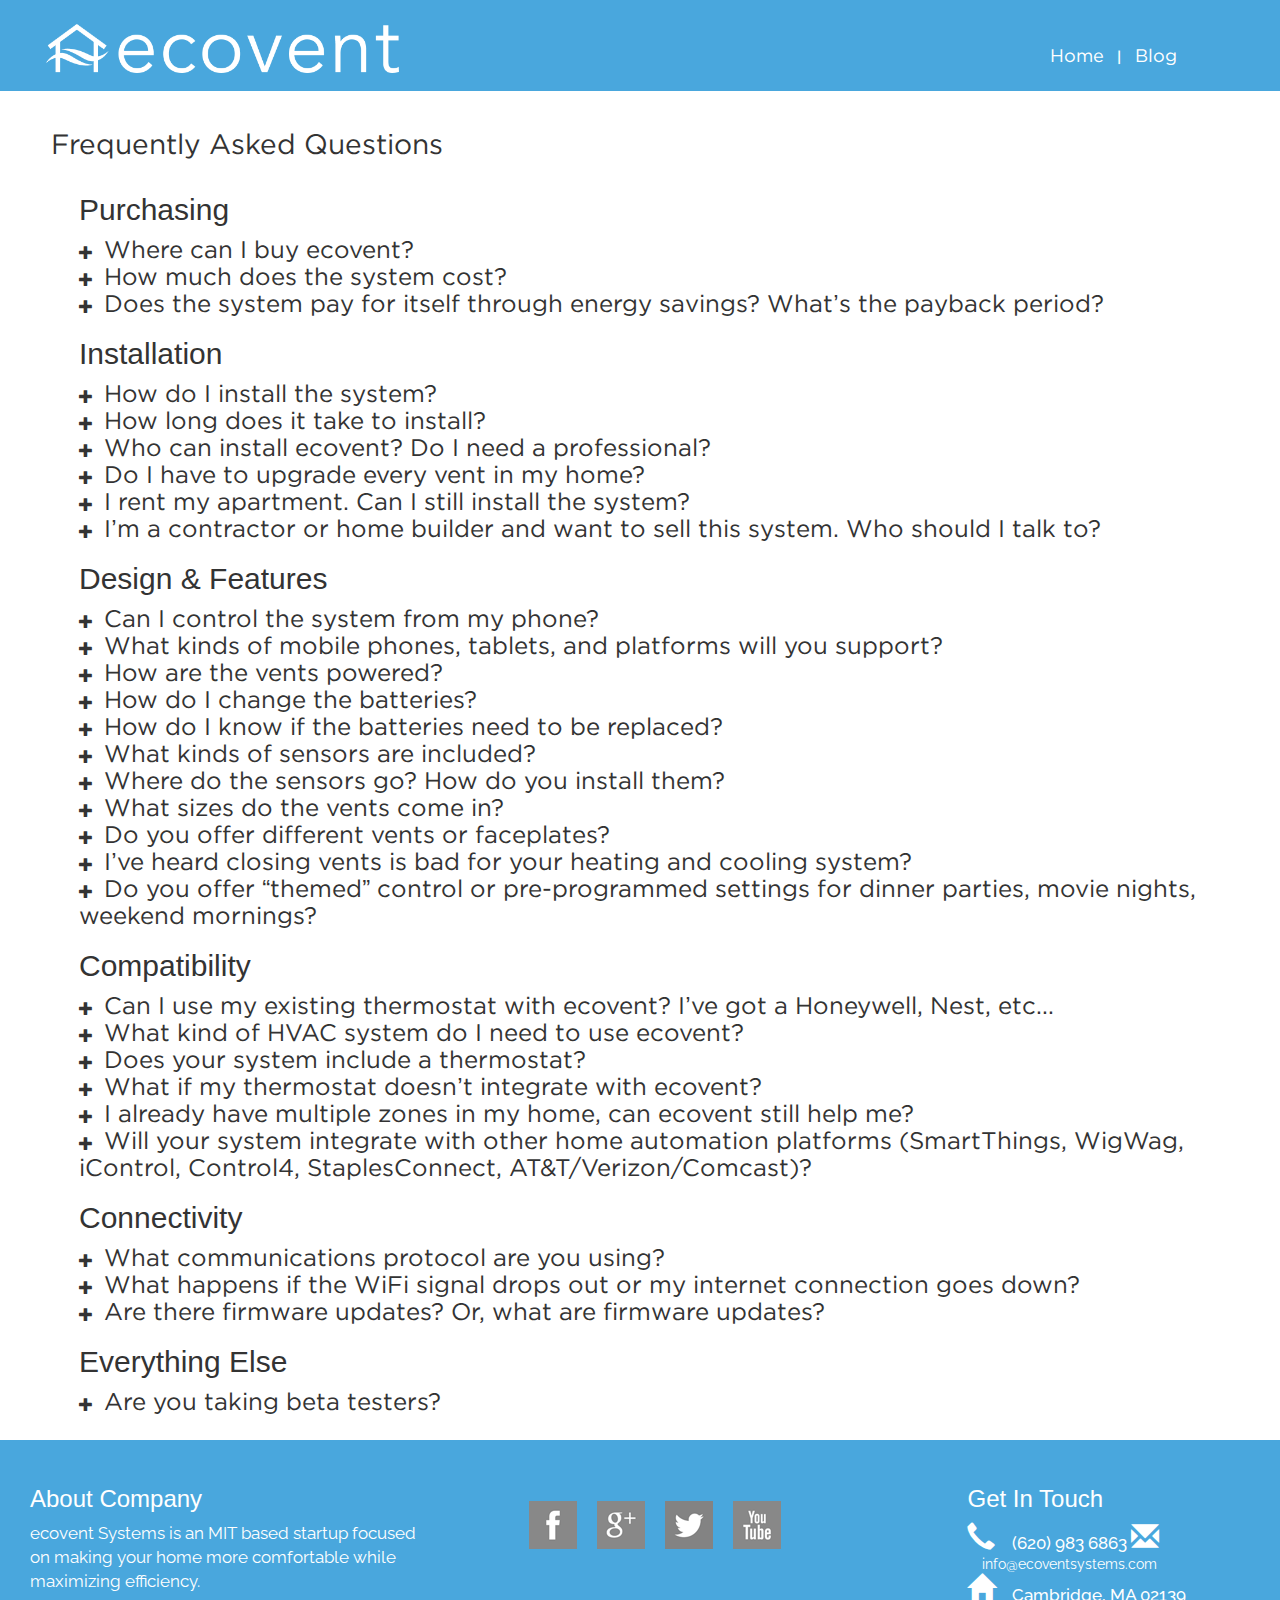
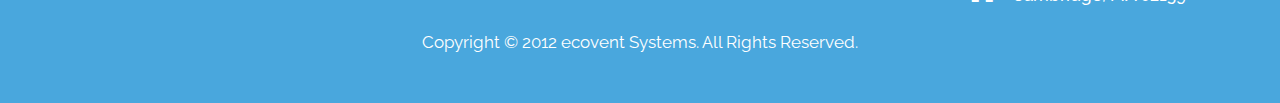
==== faq.html @ 9f6b1c76 "Updated header and created FAQs." ====
<!doctype html>
<html lang="en">
<head>
	<meta charset="UTF-8">
	<title>ecovent</title>
	<link rel="stylesheet" href="http://netdna.bootstrapcdn.com/bootstrap/3.1.0/css/bootstrap.min.css">
	<link href='http://fonts.googleapis.com/css?family=Alegreya+Sans+SC:400,500,800|Raleway:400,500' rel='stylesheet' type='text/css'>
	<link rel="stylesheet" href="css/normalize.css">
	<link rel="stylesheet" media="all and (max-width: 600px)" href="css/mobile_styles.css" />
	<link rel="stylesheet" media="all and (min-width: 600px)" href="css/styles.css" />
	<meta name="viewport" content="width=device-width, initial-scale=1, maximum-scale=1">
	<script>
  (function(i,s,o,g,r,a,m){i['GoogleAnalyticsObject']=r;i[r]=i[r]||function(){
  (i[r].q=i[r].q||[]).push(arguments)},i[r].l=1*new Date();a=s.createElement(o),
  m=s.getElementsByTagName(o)[0];a.async=1;a.src=g;m.parentNode.insertBefore(a,m)
  })(window,document,'script','//www.google-analytics.com/analytics.js','ga');

  ga('create', 'UA-38328595-1', 'ecoventsystems.com');
  ga('send', 'pageview');

</script>
	
</head>
<body>
<section class="group title_bar">
	<div class="col-md-7 col-xs-12 title_logo">
	<img class="ecovent_logo" src="images/ecovent_logo_white.png" alt="ecovent Logo">
	</div>
	<div class="blog_title">
		<a href="index.html"><h3>Home</h3></a>
		<span class="divider">|</span>
		<a href="http://blog.ecoventsystems.com"><h3>Blog</h3></a> 
	</div>
</section>
<h1 class="faq-title">Frequently Asked Questions</h1>
<section class="faqs container-fluid">
<h2 class="faq-section">Purchasing</h2>
<span class="glyphicon glyphicon-plus"></span><h3 class="faq-question">Where can I buy ecovent?</h3><br />
<p class="faq-text">We are currently working with beta customers who are interested in using the product before it is widely available. Please email us at info@ecoventsystems. if you would like to join our beta program.</p>

<span class="glyphicon glyphicon-plus"></span><h3 class="faq-question">How much does the system cost?</h3><br />
<p class="faq-text">Every home is different, so your costs will vary based on the size of the home and your current heating and cooling needs. </p>

<span class="glyphicon glyphicon-plus"></span><h3 class="faq-question">Does the system pay for itself through energy savings? What’s the payback period?</h3><br />
<p class="faq-text">Most homes will shrink their utility bill by using ecovent. Under normal use, we project the system can pay for itself in less than three years. If your utility costs are higher than average, the payback period improves.</p>

<h2 class="faq-section">Installation</h2>
<span class="glyphicon glyphicon-plus"></span><h3 class="faq-question">How do I install the system?</h3><br />
<p class="faq-text">Installation is simple. For each room in your home, just plug in a sensor in an outlet and replace your vents with ours. No special tools necessary. The system immediately begins calibrating itself by learning the characteristics of your home and your usual heating and cooling needs.</p>

<span class="glyphicon glyphicon-plus"></span><h3 class="faq-question">How long does it take to install?</h3><br />
<p class="faq-text">Less than ten minutes per room. If you’ve got hard-to-reach vents, you should plan for a few extra minutes. The whole thing should take no more than an afternoon.</p>

<span class="glyphicon glyphicon-plus"></span><h3 class="faq-question">Who can install ecovent? Do I need a professional?</h3><br />
<p class="faq-text">We designed ecovent to be easy to install. Anyone can do it. But if you want someone else to handle it for you, we’re happy to connect you to an ecovent-certified installer in your area. Email us at info@ecoventsystems.com for details</p>

<span class="glyphicon glyphicon-plus"></span><h3 class="faq-question">Do I have to upgrade every vent in my home?</h3><br />
<p class="faq-text">ecovent scales to fit any size home. If you’ve got a big house and don’t want to upgrade the whole home at the same time, we recommend that you do at least one zone. Performance and comfort will improve as you add more of our vents.</p>

<span class="glyphicon glyphicon-plus"></span><h3 class="faq-question">I rent my apartment. Can I still install the system?</h3><br />
<p class="faq-text">You should definitely check with your landlord first. That said, ecovent is great for apartments, since you and your roommates won’t have to fight over the thermostat. Even better, if you ever move, it’s easy to bring the system with you to your new place.</p>

<p class="faq-text">But first check your lease and always ask your landlord before you do anything to your apartment.</p>

<span class="glyphicon glyphicon-plus"></span><h3 class="faq-question">I’m a contractor or home builder and want to sell this system. Who should I talk to?</h3><br />
<p class="faq-text">Great! Email us at partners@ecoventsystems.com.</p>

<h2 class="faq-section">Design & Features</h2>
<span class="glyphicon glyphicon-plus"></span><h3 class="faq-question">Can I control the system from my phone?</h3><br />
<p class="faq-text">Absolutely. Our system is adaptive, and it will begin to learn what settings make you comfortable automatically. But if you want, you can control the temperature in each room, turn your thermostat on and off, and see the status of every room your house. Be comfortable when you get home from work, or amaze your friends at parties. You’re going to like this feature.</p>

<span class="glyphicon glyphicon-plus"></span><h3 class="faq-question">What kinds of mobile phones, tablets, and platforms will you support?</h3><br />
<p class="faq-text">iOS (iPhone, iPad) or Android.</p>

<span class="glyphicon glyphicon-plus"></span><h3 class="faq-question">How are the vents powered?</h3><br />
<p class="faq-text">The vents are battery powered. Under normal conditions, the batteries will last more than two years. We’re using standard battery sizes you can buy at any corner store.</p>

<span class="glyphicon glyphicon-plus"></span><h3 class="faq-question">How do I change the batteries?</h3><br />
<p class="faq-text">Simple. Just remove the faceplate from the vent, pop out the batteries, and replace them with new ones. Your eight-year-old can do it. </p>

<span class="glyphicon glyphicon-plus"></span><h3 class="faq-question">How do I know if the batteries need to be replaced?</h3><br />
<p class="faq-text">The ecovent app will send you a notification weeks in advance, telling you that the batteries are low.</p>

<span class="glyphicon glyphicon-plus"></span><h3 class="faq-question">What kinds of sensors are included?</h3><br />
<p class="faq-text">Temperature, humidity, pressure, and occupancy. Each of these sensors helps us tailor the temperature of every room to its specific conditions.</p>

<span class="glyphicon glyphicon-plus"></span><h3 class="faq-question">Where do the sensors go? How do you install them?</h3><br />
<p class="faq-text">The sensors plug into any power outlet in your home, but if you’re thinking “big ugly wall wort,” stop right there. The plugs are designed so they won’t take up any of your outlets, and in fact, they give you more space to plug in your gadgets through USB charging ports.</p>

<span class="glyphicon glyphicon-plus"></span><h3 class="faq-question">What sizes do the vents come in?</h3><br />
<p class="faq-text">We plan to offer vents in the most popular sizes for floor, wall, and ceiling vents. Contact us at info@ecoventsystems.com for custom sizing.</p>

<span class="glyphicon glyphicon-plus"></span><h3 class="faq-question">Do you offer different vents or faceplates?</h3><br />
<p class="faq-text">Our faceplates are designed to optimize airflow. They were designed by a rocket scientist (literally). There are different faceplate designs depending on where your vents are located. We’re focused on delivering air efficiently and in style. We’ll offer different colors and styles in the future.</p>

<span class="glyphicon glyphicon-plus"></span><h3 class="faq-question">I’ve heard closing vents is bad for your heating and cooling system?</h3><br />
<p class="faq-text">Funny you should ask. We just published a whitepaper on this topic. It is bad when you don’t monitor system conditions. That’s where ecovent steps in. Our system can address those concerns safely.</p>

<span class="glyphicon glyphicon-plus"></span><h3 class="faq-question">Do you offer “themed” control or pre-programmed settings for dinner parties, movie nights, weekend mornings?</h3><br />
<p class="faq-text">Yes. Activities and events are on the product roadmap.</p>

<h2 class="faq-section">Compatibility</h2>
<span class="glyphicon glyphicon-plus"></span><h3 class="faq-question">Can I use my existing thermostat with ecovent? I’ve got a Honeywell, Nest, etc...</h3><br />
<p class="faq-text">Short answer is yes. Longer answer: We’re planning to integrate as seamlessly as possible with as many thermostat makers as possible. That includes the leading “learning thermostat” manufacturers. If there’s a particular vendor you want us to prioritize, please let us know. But chances are, if you’ve heard of them, they’re on our roadmap.</p>

<span class="glyphicon glyphicon-plus"></span><h3 class="faq-question">What kind of HVAC system do I need to use ecovent?</h3><br />
<p class="faq-text">You need a forced air (central) system. ecovent will not work with radiant heat, ductless systems, and window units.</p>

<span class="glyphicon glyphicon-plus"></span><h3 class="faq-question">Does your system include a thermostat?</h3><br />
<p class="faq-text">If you do not have a compatible wireless thermostat, or you want to upgrade, we do provide compatible models.</p>

<span class="glyphicon glyphicon-plus"></span><h3 class="faq-question">What if my thermostat doesn’t integrate with ecovent?</h3><br />
<p class="faq-text">Every thermostat will work with ecovent. But just because it works doesn’t mean it’s working at optimal efficiency. We recommend upgrading.</p>

<span class="glyphicon glyphicon-plus"></span><h3 class="faq-question">I already have multiple zones in my home, can ecovent still help me?</h3><br />
<p class="faq-text">Even if you have a 15-zone home, you’ve probably got rooms that are hotter and colder than others. ecovent will provide that next level of control. In addition, our system understands the interactions between those zones better than any other product on the market.</p>

<span class="glyphicon glyphicon-plus"></span><h3 class="faq-question">Will your system integrate with other home automation platforms (SmartThings, WigWag, iControl, Control4, StaplesConnect, AT&T/Verizon/Comcast)?</h3><br />
<p class="faq-text">Total integration is on our roadmap, but in the short term, we’re focused on building a product that works out of the box. Integration is an inevitable next step. </p>

<h2 class="faq-section">Connectivity</h2>
<span class="glyphicon glyphicon-plus"></span><h3 class="faq-question">What communications protocol are you using?</h3><br />
<p class="faq-text">WiFi, just like your laptop.</p>

<span class="glyphicon glyphicon-plus"></span><h3 class="faq-question">What happens if the WiFi signal drops out or my internet connection goes down?</h3><br />
<p class="faq-text">Don’t worry. Even if your internet signal drops out, ecovent will always work locally. Some features like remote control from phones and apps may not be available when your WiFi is out and you may miss out on firmware updates in the meantime. But your heating and cooling will operate normally. </p>

<span class="glyphicon glyphicon-plus"></span><h3 class="faq-question">Are there firmware updates? Or, what are firmware updates?</h3><br />
<p class="faq-text">Yep.We can upgrade the firmware remotely. Firmware is the embedded software that controls our hardware. Every update to this special software increases the functionality of your system.</p>

<h2 class="faq-section">Everything Else</h2>
<span class="glyphicon glyphicon-plus"></span><h3 class="faq-question">Are you taking beta testers?</h3><br />
<p class="faq-text">We are - please reach out to us at info@ecoventsystems.com</p>

<p class="faq-text">Did we miss something?
Email us at info@ecoventsystems.com.</p>
</section>

<section class="container-fluid info_footer_section info_footer group">
		<div class="col-md-4 col-xs-12">
			<h3>About Company</h3>
			<p>ecovent Systems is an MIT based startup focused on making your home more comfortable while maximizing efficiency.</p>
		</div>
		<div class="col-md-5 col-xs-12 blogs">
			<a href="http://www.facebook.com/pages/ecovent-Systems/479465472091275" class="facebook social-slide"></a>
			<a href="https://plus.google.com/b/104225458808112914446/104225458808112914446/posts" class="google social-slide"></a>
			<a href="https://twitter.com/EcoVentSystems" class="twitter social-slide"></a>
			<a href="https://www.youtube.com/channel/UCTSZwSFG8SEq5Uhonx26kGQ" class="youtube social-slide"></a>
		</div>
		<div class="col-md-3 col-xs-12 contact_info">
			<h3>Get In Touch</h3>
			<span class="contact glyphicon glyphicon-earphone"></span><h4>(620) 983 6863</h4>
			<span class="contact glyphicon glyphicon-envelope"></span><a href="mailto:info@ecoventsystems.com">info@ecoventsystems.com</a>
			<span class="contact glyphicon glyphicon-home"></span><h4>Cambridge, MA 02139</h4>
		</div>
	<div class="copyright_footer">
		<p class="copyright">Copyright © 2012 ecovent Systems. All Rights Reserved.</p>
	</div>
</section>
<script src="http://ajax.googleapis.com/ajax/libs/jquery/1.10.2/jquery.min.js"></script>
<script src="http://netdna.bootstrapcdn.com/bootstrap/3.1.0/js/bootstrap.min.js"></script>
<script type="text/javascript" src="js/faqscript.js"></script>
</body>
</html>
---- css/mobile_styles.css ----
/* Fonts */
@font-face { 
	font-family: 'Gotham-Bold'; font-weight: bold; src: url('Gotham-Bold.otf');
	font-family: 'Gotham-Book'; font-weight: normal; src: url('Gotham-Book.otf');	
}

.title_bar {
	font-family: 'Gotham-Book', sans-serif; 
	font-weight: 800;
}

p {
	font-family: 'Raleway', sans-serif;
	font-weight: 400;
	font-size: 1.2em;
}

/* CLearfix */
.group:after {
  content: "";
  display: table;
  clear: both;
}

/* Fixed Title Bar Styles */
.title_bar {
	position: relative;
	width: 100%;
	background-color: #49a7dd;
	z-index: 15;
}

.ecovent_logo {
	padding-top: 1%;
	margin: 5% 0% 3% 5%;
	padding-right: 2%;
	width: 90%;
	float: left;
}

.title {
	color: white;
	font-size: 2.7em;
	padding-bottom: 0%;
	margin-bottom: 0%;
	margin-top: 2%;
}

.title_bar p {
	color: white;
}

.blog_title {
	float: right;
	margin: 2% 0 3% 15%;
	width: 70%;
}

.blog_title a {
	color: white;
}

.blog_title h3 {
	display: inline;
	font-size: 1.3em;
}

.divider {
	margin: 0 5% 0 5%;
	color: white;
}

.tag_line {
	text-align: center;
	font-size: 2.7em;
}

.tag_sub {
	width: 75%;
	margin-left: 13%;
	text-align: center;
}

.sign_up {
	float: right;
	padding-top: 3%;
	padding-left: 5%;
}

#mce-EMAIL {
	width: 60%;
	display: inline-block;
}

#mc-embedded-subscribe {
	display: inline-block;
}

.form-required {
	display: block;
	margin: 3% 0 3% 0;
}

/* Ecovent Video with Vent Border */
.video_banner {
	position: relative;
	margin: 5% 5% 0% 5%;
	padding: 25px 0% 55% 0%;
	height: 0;
}

.vent_video {
	/* border: 40px solid transparent;
	  	-moz-border-image:url("../images/ventvideo.jpg") 40 40 stretch; Old firefox
	  	-webkit-border-image:url("../images/ventvideo.jpg") 40 40 stretch; Safari
	  	-o-border-image:url("../images/ventvideo.jpg") 40 40 stretch; Opera
	  	border-image:url("../images/ventvideo.jpg") 40 40 stretch; */
	position: absolute;
	top: 0;
	left: 0;
	width: 100%;
	height: 100%;
	z-index: 10;
}

.video_section {
	margin-bottom: 2%;
}

.form {
	margin-left: 2%;
	margin-top: 5%;
}

label {
 	display: block;
 	margin-top: 2%;
 }


input {
	margin-top: 3%;
	padding: 2% 0 2% 3%;
}

legend {
	margin-bottom: 0px;
	margin-right: 10%;
	width: 80%;
}

 .btn {
	margin-top: 2%;
	margin-bottom: 2%;
 }

.social_top {
	clear: both;
	margin-left: 42%;
}

.difference_comp img {
	width: 45%;
}

.glyphicon-usd, .glyphicon-time, .glyphicon-phone {
	font-size: 8em;
	padding-top: 3%;
	padding-bottom: 7%;
	color: black;
}
/* Systems Banner */
.difference, .video_section, .press {
	width: 100%;
	background: #F4F4F4 repeat;
	padding-top: 2%;
	padding-bottom: 3%;
}

.systems_banner {
	padding-bottom: 3%;
}

.section_title {
	text-align: center;
	font-size: 2.75em;
}

.systems_comp, .what_can_eco, .difference {
	padding-left: 3%;
	padding-right: 3%;
	text-align: center;
}

.systems_comp img {
	width: 55%;
}

/* Story Banner */
.story p {
	margin-left: 10%;
	margin-right: 10%;
}

/* What Can Banner */
.what_can_eco img {
	width: 50%;
}

.what_can_eco {
	margin-bottom: 5%;
}


/* Info Footer */
.info_footer {
	width: 100%;
	background-color: #49a7dd;
	color: white;
}

.container-fluid {
	width: 100%;
}

.info_footer a {
	color: #bfe6f5;
}

.contact {
	padding-bottom: 10%;
	width: 100%;
}

.glyphicon-earphone, .glyphicon-envelope, .glyphicon-home {
	font-size: 2em;
	display: inline;
}

.contact_info h4 {
	padding-left: 5%;
	display: inline;
	font-size: 1.2em;
	font-family: 'Raleway', sans-serif;
}

.contact_info a {
	color: white;
	font-size: 1em;
	padding-left: 5%;
	font-family: 'Raleway', sans-serif;
}


.blogs {
	padding-left: 7%;
	padding-top: 2%;
}

.press_images {
	padding-left: 6%;
}

.press_images img {
	width: 40%;
	padding-top: 3%;
}

#MIT {
	width: 50%;
	margin-left: 20%;
}

#techstars {
	width: 50%;
	margin-left: 20%;
}

#popular_mech {
	width: 70%;
	margin-left: 11%;
}

#boston_globe {
	width: 90%;
	margin-left: 2.5%;
}

/* Social Media Icons Taken From http://bradsknutson.com/blog/css3-rollover-social-media-icons/*/
.twitter {
	background-image: url('../images/icons/twitter-hover.png');
}

.google {
	background-image: url('../images/icons/google-hover.png');
}

.facebook {
	background-image: url('../images/icons/facebook-hover.png');
}

.youtube {
	background-image: url('../images/icons/youtube-hover.png');	
}

.facebook-like-div {
	margin: 1% 25% 0 25%;
}

.facebook-like {
	height: 75px;
	width: 100%;
}

.return {
 	margin: 2% 15% 0 25%;
 }


.social-slide {
	height: 48px;
	width: 48px;
	margin: 10px;
	float: left;
	-webkit-transition: all ease 0.3s;
	-moz-transition: all ease 0.3s;
	-o-transition: all ease 0.3s;
	-ms-transition: all ease 0.3s;
	transition: all ease 0.3s;
}
.social-slide:hover {
	background-position: 0px -48px;
	box-shadow: 0px 0px 4px 1px rgba(0,0,0,0.8);
}

/* Copyright Footer */
.copyright_footer {
	width: 100%;
	background-color: #49a7dd;
	color: white;
	clear: both;
	padding-top: 5%;
}

.copyright {
	text-align: center;
}

/* Confirmation Page */
/* .thank_you {
	margin: 15% 44% 0 42%;
} */

.thank_you h1, .thank_you p {
	text-align: center;
}

/* FAQ Page */
.faq-title {
	margin: 3% 0 1% 4%;
	font-family: 'Gotham-Book', sans-serif;
}

.faqs {
	margin: 0 5% 2% 5%;
	width: 90%;
}

.faq-text {
	display: none;
	font-family: 'Raleway', sans-serif;
}

.faq-question {
	display: inline;
	font-family: 'Gotham-Book', sans-serif;
}
.glyphicon {
	margin: 0 1% .5% 0;
	padding-bottom: .5%;
	display: inline;
}

.faq-section {
	text-decoration: underline;
}
---- css/styles.css ----
/* Fonts */
@font-face { 
	font-family: 'Gotham-Bold'; font-weight: bold; src: url('Gotham-Bold.otf');
	font-family: 'Gotham-Book'; font-weight: normal; src: url('Gotham-Book.otf');	
}

.title_bar {
	font-family: 'Gotham-Book', sans-serif; 
	font-weight: 800;
}

p {
	font-family: 'Raleway', sans-serif;
	font-weight: 400;
	font-size: 1.2em;
}

/* CLearfix */
.group:after {
  content: "";
  display: table;
  clear: both;
}

/* Fixed Title Bar Styles */
.title_bar {
	position: relative;
	width: 100%;
	background-color: #49a7dd;
	z-index: 15;
}

.ecovent_logo {
	padding-top: 1%;
	margin: 3% 0% 3% 5%;
	padding-right: 2%;
	width: 60%;
	float: left;
}

.title {
	color: white;
	font-size: 2.7em;
	padding-bottom: 0%;
	margin-bottom: 0%;
	margin-top: 2%;
}

.title_bar p {
	color: white;
}

.title_logo {
	float:left;
	width: 50%;
}

.blog_title {
	float: right;
	margin-right: 3%;
	margin-top: 3.5%;
	width: 15%;
}

.blog_title a {
	color: white;
}

.blog_title h3 {
	display: inline;
	font-size: 1.3em;
}

.divider {
	margin: 0 5% 0 5%;
	color: white;
}

.tag_line {
	text-align: center;
	font-size: 2.7em;
}

.tag_sub {
	width: 90%;
	margin-left: 5%;
	text-align: center;
}

.sign_up {
	float: right;
	padding-top: 3%;
	padding-left: 5%;
}

.mc-field-group {
	display: inline;
}

#mce-FNAME {
	padding: 2% 0 2% 3%;;
}

#mce-LNAME {
	margin-left: 2%;
	padding: 2% 0 2% 3%;
}

#mce-EMAIL {
	width: 60%;
	display: inline-block;
}

#mc-embedded-subscribe {
	display: inline-block;
}

.form-required {
	display: block;
	margin: 3% 0 3% 0;
}

/* Ecovent Video with Vent Border */
.video_banner {
	position: relative;
	margin: 2% 1% 0% 5%;
	padding: 25px 5% 30% 3%;
	height: 0;
}

.vent_video {
	/* border: 40px solid transparent;
	  	-moz-border-image:url("../images/ventvideo.jpg") 40 40 stretch; Old firefox
	  	-webkit-border-image:url("../images/ventvideo.jpg") 40 40 stretch; Safari
	  	-o-border-image:url("../images/ventvideo.jpg") 40 40 stretch; Opera
	  	border-image:url("../images/ventvideo.jpg") 40 40 stretch; */
	position: absolute;
	top: 0;
	left: 0;
	width: 100%;
	height: 90%;
	z-index: 10;
}

.video_section {
	margin-bottom: 2%;
}

.form {
	margin-left: 2%;
	margin-top: 5%;
}

label {
 	display: block;
 	margin-top: 2%;
 }

input {
	margin-top: 3%;
	padding: 2% 0 2% 3%;
}

legend {
	margin-bottom: 0px;
	margin-right: 10%;
	width: 80%;
}

 .btn {
	margin-top: 2%;
	margin-bottom: 2%;
 }

.social_top {
	clear: both;
	margin-left: 42%;
}

.difference_comp img {
	width: 38%;
}

.glyphicon-usd, .glyphicon-time, .glyphicon-phone {
	font-size: 8em;
	padding-top: 3%;
	padding-bottom: 7%;
	color: black;
}

/* Systems Banner */
.difference, .video_section, .press {
	width: 100%;
	background: #F4F4F4 repeat;
	padding-top: 1%;
	padding-bottom: 3%;
}

.systems_banner {
	padding-bottom: 3%;
	padding-top: 2%;
}

.video_section {
	padding-top: 1%;
}

.section_title {
	text-align: center;
	font-size: 2.75em;
}

.systems_comp, .what_can_eco, .difference {
	padding-left: 3%;
	padding-right: 3%;
	text-align: center;
}

.systems_comp img {
	width: 80%;
	padding-bottom: 3%;
}

/* Story Banner */
.story p {
	margin-left: 10%;
	margin-right: 10%;
}

/* What Can Banner */
.what_can_eco img {
	width: 60%;
	margin-bottom: 5%;
}

.what_can_eco {
	margin-bottom: 5%;
}


/* Info Footer */
.info_footer {
	width: 100%;
	background-color: #49a7dd;
	color: white;
	padding-top: 2%;
}

.container-fluid {
	width: 100%;
}

.info_footer a {
	color: #bfe6f5;
}

.contact {
	padding-bottom: 10%;
	width: 100%;
}

.glyphicon-earphone, .glyphicon-envelope, .glyphicon-home {
	font-size: 2em;
	display: inline;
}

.contact_info h4 {
	padding-left: 5%;
	display: inline;
	font-size: 1.2em;
	font-family: 'Raleway', sans-serif;
}

.contact_info a {
	color: white;
	font-size: 1em;
	padding-left: 5%;
	font-family: 'Raleway', sans-serif;
}

.blogs {
	padding-left: 7%;
	padding-top: 2%;
}

.press_images {
	padding-left: 6%;
	padding-top: 2%;
}

.press_images img {
	width: 50%;
}

#MIT {
	width: 50%;
}

#popular_mech {
	width: 70%;
}

#boston_globe {
	width: 90%;
}

/* Social Media Icons Taken From http://bradsknutson.com/blog/css3-rollover-social-media-icons/*/
.twitter {
	background-image: url('../images/icons/twitter-hover.png');
}

.google {
	background-image: url('../images/icons/google-hover.png');
}

.facebook {
	background-image: url('../images/icons/facebook-hover.png');
}

.youtube {
	background-image: url('../images/icons/youtube-hover.png');	
}

.facebook-like-div {
	margin: 2.5% 43% 0 43%;
}

.return {
 	margin: 3% 44% 0 42%;
 }

.facebook-like {
	height: 75px;
	width: 100%;
}

.social-slide {
	height: 48px;
	width: 48px;
	margin: 10px;
	float: left;
	-webkit-transition: all ease 0.3s;
	-moz-transition: all ease 0.3s;
	-o-transition: all ease 0.3s;
	-ms-transition: all ease 0.3s;
	transition: all ease 0.3s;
}
.social-slide:hover {
	background-position: 0px -48px;
	box-shadow: 0px 0px 4px 1px rgba(0,0,0,0.8);
}

/* Copyright Footer */
.copyright_footer {
	width: 100%;
	background-color: #49a7dd;
	color: white;
	clear: both;
	padding-bottom: 3%;
	padding-top: 2%;
}

.copyright {
	text-align: center;
}

/* Confirmation Page */
.thank_you {
	margin: 2% 10% 0 10%;
}

.thank_you h1, .thank_you p {
	text-align: center;
}

/* FAQ Page */
.faq-title {
	margin: 3% 0 1% 4%;
	font-family: 'Gotham-Book', sans-serif;
}

.faqs {
	margin: 0 5% 2% 5%;
	width: 90%;
}

.faq-text {
	display: none;
	font-family: 'Raleway', sans-serif;
	margin-left: 5%;
}

.faq-question {
	display: inline;
	font-family: 'Gotham-Book', sans-serif;
}

.glyphicon {
	margin: 0 1% .5% 0;
	padding-bottom: .5%;
	display: inline;
}

.faq-section {
	font-family: 'Gotham-Bold', sans-serif;
}
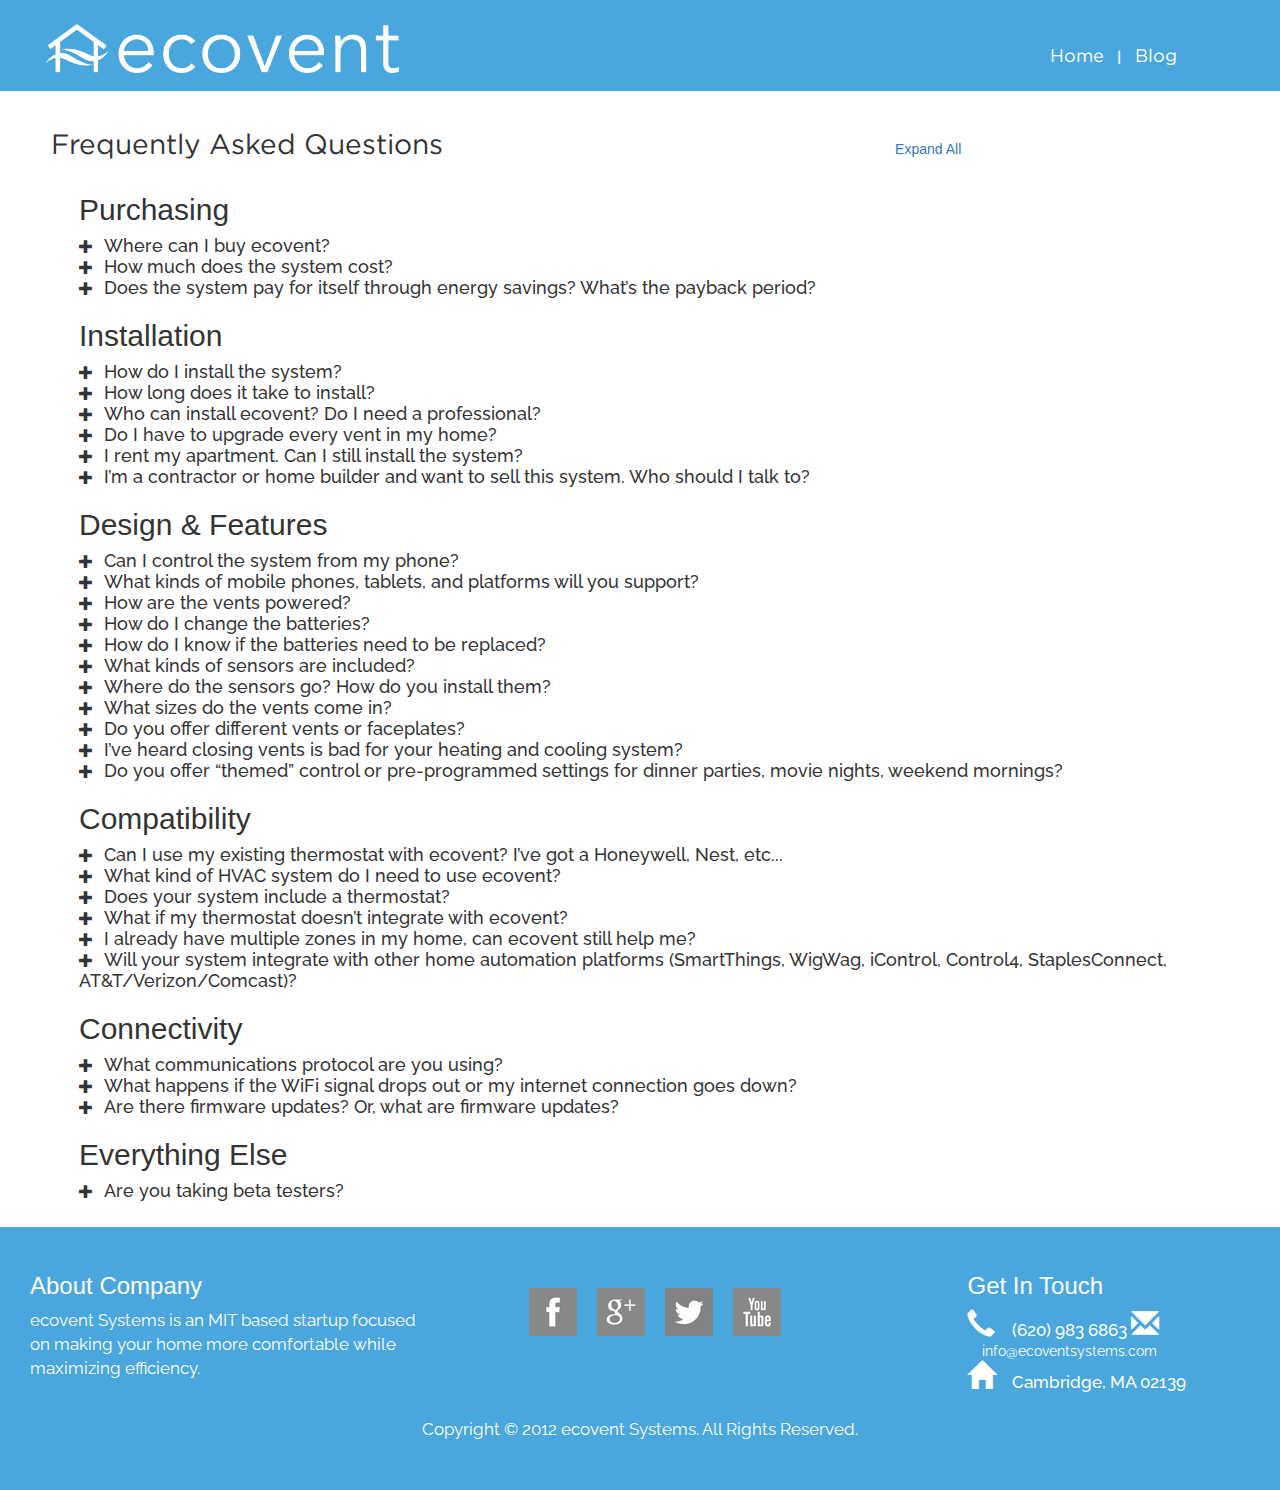
==== commit ba74a8bb: "Added expand all button and corresponding styles and scripts." ====
--- a/faq.html
+++ b/faq.html
@@ -33,103 +33,104 @@
 	</div>
 </section>
 <h1 class="faq-title">Frequently Asked Questions</h1>
+<a href="#" class="faq-expand">Expand All</a>
 <section class="faqs container-fluid">
 <h2 class="faq-section">Purchasing</h2>
-<span class="glyphicon glyphicon-plus"></span><h3 class="faq-question">Where can I buy ecovent?</h3><br />
+<span class="faq-trigger"><span class="glyphicon glyphicon-plus"></span><h3 class="faq-question">Where can I buy ecovent?</h3></span><br />
 <p class="faq-text">We are currently working with beta customers who are interested in using the product before it is widely available. Please email us at info@ecoventsystems. if you would like to join our beta program.</p>
 
-<span class="glyphicon glyphicon-plus"></span><h3 class="faq-question">How much does the system cost?</h3><br />
+<span class="faq-trigger"><span class="glyphicon glyphicon-plus"></span><h3 class="faq-question">How much does the system cost?</h3></span><br />
 <p class="faq-text">Every home is different, so your costs will vary based on the size of the home and your current heating and cooling needs. </p>
 
-<span class="glyphicon glyphicon-plus"></span><h3 class="faq-question">Does the system pay for itself through energy savings? What’s the payback period?</h3><br />
+<span class="faq-trigger"><span class="glyphicon glyphicon-plus"></span><h3 class="faq-question">Does the system pay for itself through energy savings? What’s the payback period?</h3></span><br />
 <p class="faq-text">Most homes will shrink their utility bill by using ecovent. Under normal use, we project the system can pay for itself in less than three years. If your utility costs are higher than average, the payback period improves.</p>
 
 <h2 class="faq-section">Installation</h2>
-<span class="glyphicon glyphicon-plus"></span><h3 class="faq-question">How do I install the system?</h3><br />
+<span class="faq-trigger"><span class="glyphicon glyphicon-plus"></span><h3 class="faq-question">How do I install the system?</h3></span><br />
 <p class="faq-text">Installation is simple. For each room in your home, just plug in a sensor in an outlet and replace your vents with ours. No special tools necessary. The system immediately begins calibrating itself by learning the characteristics of your home and your usual heating and cooling needs.</p>
 
-<span class="glyphicon glyphicon-plus"></span><h3 class="faq-question">How long does it take to install?</h3><br />
+<span class="faq-trigger"><span class="glyphicon glyphicon-plus"></span><h3 class="faq-question">How long does it take to install?</h3></span><br />
 <p class="faq-text">Less than ten minutes per room. If you’ve got hard-to-reach vents, you should plan for a few extra minutes. The whole thing should take no more than an afternoon.</p>
 
-<span class="glyphicon glyphicon-plus"></span><h3 class="faq-question">Who can install ecovent? Do I need a professional?</h3><br />
+<span class="faq-trigger"><span class="glyphicon glyphicon-plus"></span><h3 class="faq-question">Who can install ecovent? Do I need a professional?</h3></span><br />
 <p class="faq-text">We designed ecovent to be easy to install. Anyone can do it. But if you want someone else to handle it for you, we’re happy to connect you to an ecovent-certified installer in your area. Email us at info@ecoventsystems.com for details</p>
 
-<span class="glyphicon glyphicon-plus"></span><h3 class="faq-question">Do I have to upgrade every vent in my home?</h3><br />
+<span class="faq-trigger"><span class="glyphicon glyphicon-plus"></span><h3 class="faq-question">Do I have to upgrade every vent in my home?</h3></span><br />
 <p class="faq-text">ecovent scales to fit any size home. If you’ve got a big house and don’t want to upgrade the whole home at the same time, we recommend that you do at least one zone. Performance and comfort will improve as you add more of our vents.</p>
 
-<span class="glyphicon glyphicon-plus"></span><h3 class="faq-question">I rent my apartment. Can I still install the system?</h3><br />
+<span class="faq-trigger"><span class="glyphicon glyphicon-plus"></span><h3 class="faq-question">I rent my apartment. Can I still install the system?</h3></span><br />
 <p class="faq-text">You should definitely check with your landlord first. That said, ecovent is great for apartments, since you and your roommates won’t have to fight over the thermostat. Even better, if you ever move, it’s easy to bring the system with you to your new place.</p>
 
 <p class="faq-text">But first check your lease and always ask your landlord before you do anything to your apartment.</p>
 
-<span class="glyphicon glyphicon-plus"></span><h3 class="faq-question">I’m a contractor or home builder and want to sell this system. Who should I talk to?</h3><br />
+<span class="faq-trigger"><span class="glyphicon glyphicon-plus"></span><h3 class="faq-question">I’m a contractor or home builder and want to sell this system. Who should I talk to?</h3></span><br />
 <p class="faq-text">Great! Email us at partners@ecoventsystems.com.</p>
 
 <h2 class="faq-section">Design & Features</h2>
-<span class="glyphicon glyphicon-plus"></span><h3 class="faq-question">Can I control the system from my phone?</h3><br />
+<span class="faq-trigger"><span class="glyphicon glyphicon-plus"></span><h3 class="faq-question">Can I control the system from my phone?</h3></span><br />
 <p class="faq-text">Absolutely. Our system is adaptive, and it will begin to learn what settings make you comfortable automatically. But if you want, you can control the temperature in each room, turn your thermostat on and off, and see the status of every room your house. Be comfortable when you get home from work, or amaze your friends at parties. You’re going to like this feature.</p>
 
-<span class="glyphicon glyphicon-plus"></span><h3 class="faq-question">What kinds of mobile phones, tablets, and platforms will you support?</h3><br />
+<span class="faq-trigger"><span class="glyphicon glyphicon-plus"></span><h3 class="faq-question">What kinds of mobile phones, tablets, and platforms will you support?</h3></span><br />
 <p class="faq-text">iOS (iPhone, iPad) or Android.</p>
 
-<span class="glyphicon glyphicon-plus"></span><h3 class="faq-question">How are the vents powered?</h3><br />
+<span class="faq-trigger"><span class="glyphicon glyphicon-plus"></span><h3 class="faq-question">How are the vents powered?</h3></span><br />
 <p class="faq-text">The vents are battery powered. Under normal conditions, the batteries will last more than two years. We’re using standard battery sizes you can buy at any corner store.</p>
 
-<span class="glyphicon glyphicon-plus"></span><h3 class="faq-question">How do I change the batteries?</h3><br />
+<span class="faq-trigger"><span class="glyphicon glyphicon-plus"></span><h3 class="faq-question">How do I change the batteries?</h3></span><br />
 <p class="faq-text">Simple. Just remove the faceplate from the vent, pop out the batteries, and replace them with new ones. Your eight-year-old can do it. </p>
 
-<span class="glyphicon glyphicon-plus"></span><h3 class="faq-question">How do I know if the batteries need to be replaced?</h3><br />
+<span class="faq-trigger"><span class="glyphicon glyphicon-plus"></span><h3 class="faq-question">How do I know if the batteries need to be replaced?</h3></span><br />
 <p class="faq-text">The ecovent app will send you a notification weeks in advance, telling you that the batteries are low.</p>
 
-<span class="glyphicon glyphicon-plus"></span><h3 class="faq-question">What kinds of sensors are included?</h3><br />
+<span class="faq-trigger"><span class="glyphicon glyphicon-plus"></span><h3 class="faq-question">What kinds of sensors are included?</h3></span><br />
 <p class="faq-text">Temperature, humidity, pressure, and occupancy. Each of these sensors helps us tailor the temperature of every room to its specific conditions.</p>
 
-<span class="glyphicon glyphicon-plus"></span><h3 class="faq-question">Where do the sensors go? How do you install them?</h3><br />
+<span class="faq-trigger"><span class="glyphicon glyphicon-plus"></span><h3 class="faq-question">Where do the sensors go? How do you install them?</h3></span><br />
 <p class="faq-text">The sensors plug into any power outlet in your home, but if you’re thinking “big ugly wall wort,” stop right there. The plugs are designed so they won’t take up any of your outlets, and in fact, they give you more space to plug in your gadgets through USB charging ports.</p>
 
-<span class="glyphicon glyphicon-plus"></span><h3 class="faq-question">What sizes do the vents come in?</h3><br />
+<span class="faq-trigger"><span class="glyphicon glyphicon-plus"></span><h3 class="faq-question">What sizes do the vents come in?</h3></span><br />
 <p class="faq-text">We plan to offer vents in the most popular sizes for floor, wall, and ceiling vents. Contact us at info@ecoventsystems.com for custom sizing.</p>
 
-<span class="glyphicon glyphicon-plus"></span><h3 class="faq-question">Do you offer different vents or faceplates?</h3><br />
+<span class="faq-trigger"><span class="glyphicon glyphicon-plus"></span><h3 class="faq-question">Do you offer different vents or faceplates?</h3></span><br />
 <p class="faq-text">Our faceplates are designed to optimize airflow. They were designed by a rocket scientist (literally). There are different faceplate designs depending on where your vents are located. We’re focused on delivering air efficiently and in style. We’ll offer different colors and styles in the future.</p>
 
-<span class="glyphicon glyphicon-plus"></span><h3 class="faq-question">I’ve heard closing vents is bad for your heating and cooling system?</h3><br />
+<span class="faq-trigger"><span class="glyphicon glyphicon-plus"></span><h3 class="faq-question">I’ve heard closing vents is bad for your heating and cooling system?</h3></span><br />
 <p class="faq-text">Funny you should ask. We just published a whitepaper on this topic. It is bad when you don’t monitor system conditions. That’s where ecovent steps in. Our system can address those concerns safely.</p>
 
-<span class="glyphicon glyphicon-plus"></span><h3 class="faq-question">Do you offer “themed” control or pre-programmed settings for dinner parties, movie nights, weekend mornings?</h3><br />
+<span class="faq-trigger"><span class="glyphicon glyphicon-plus"></span><h3 class="faq-question">Do you offer “themed” control or pre-programmed settings for dinner parties, movie nights, weekend mornings?</h3></span><br />
 <p class="faq-text">Yes. Activities and events are on the product roadmap.</p>
 
 <h2 class="faq-section">Compatibility</h2>
-<span class="glyphicon glyphicon-plus"></span><h3 class="faq-question">Can I use my existing thermostat with ecovent? I’ve got a Honeywell, Nest, etc...</h3><br />
+<span class="faq-trigger"><span class="glyphicon glyphicon-plus"></span><h3 class="faq-question">Can I use my existing thermostat with ecovent? I’ve got a Honeywell, Nest, etc...</h3></span><br />
 <p class="faq-text">Short answer is yes. Longer answer: We’re planning to integrate as seamlessly as possible with as many thermostat makers as possible. That includes the leading “learning thermostat” manufacturers. If there’s a particular vendor you want us to prioritize, please let us know. But chances are, if you’ve heard of them, they’re on our roadmap.</p>
 
-<span class="glyphicon glyphicon-plus"></span><h3 class="faq-question">What kind of HVAC system do I need to use ecovent?</h3><br />
+<span class="faq-trigger"><span class="glyphicon glyphicon-plus"></span><h3 class="faq-question">What kind of HVAC system do I need to use ecovent?</h3></span><br />
 <p class="faq-text">You need a forced air (central) system. ecovent will not work with radiant heat, ductless systems, and window units.</p>
 
-<span class="glyphicon glyphicon-plus"></span><h3 class="faq-question">Does your system include a thermostat?</h3><br />
+<span class="faq-trigger"><span class="glyphicon glyphicon-plus"></span><h3 class="faq-question">Does your system include a thermostat?</h3></span><br />
 <p class="faq-text">If you do not have a compatible wireless thermostat, or you want to upgrade, we do provide compatible models.</p>
 
-<span class="glyphicon glyphicon-plus"></span><h3 class="faq-question">What if my thermostat doesn’t integrate with ecovent?</h3><br />
+<span class="faq-trigger"><span class="glyphicon glyphicon-plus"></span><h3 class="faq-question">What if my thermostat doesn’t integrate with ecovent?</h3></span><br />
 <p class="faq-text">Every thermostat will work with ecovent. But just because it works doesn’t mean it’s working at optimal efficiency. We recommend upgrading.</p>
 
-<span class="glyphicon glyphicon-plus"></span><h3 class="faq-question">I already have multiple zones in my home, can ecovent still help me?</h3><br />
+<span class="faq-trigger"><span class="glyphicon glyphicon-plus"></span><h3 class="faq-question">I already have multiple zones in my home, can ecovent still help me?</h3></span><br />
 <p class="faq-text">Even if you have a 15-zone home, you’ve probably got rooms that are hotter and colder than others. ecovent will provide that next level of control. In addition, our system understands the interactions between those zones better than any other product on the market.</p>
 
-<span class="glyphicon glyphicon-plus"></span><h3 class="faq-question">Will your system integrate with other home automation platforms (SmartThings, WigWag, iControl, Control4, StaplesConnect, AT&T/Verizon/Comcast)?</h3><br />
+<span class="faq-trigger"><span class="glyphicon glyphicon-plus"></span><h3 class="faq-question">Will your system integrate with other home automation platforms (SmartThings, WigWag, iControl, Control4, StaplesConnect, AT&T/Verizon/Comcast)?</h3></span><br />
 <p class="faq-text">Total integration is on our roadmap, but in the short term, we’re focused on building a product that works out of the box. Integration is an inevitable next step. </p>
 
 <h2 class="faq-section">Connectivity</h2>
-<span class="glyphicon glyphicon-plus"></span><h3 class="faq-question">What communications protocol are you using?</h3><br />
+<span class="faq-trigger"><span class="glyphicon glyphicon-plus"></span><h3 class="faq-question">What communications protocol are you using?</h3></span><br />
 <p class="faq-text">WiFi, just like your laptop.</p>
 
-<span class="glyphicon glyphicon-plus"></span><h3 class="faq-question">What happens if the WiFi signal drops out or my internet connection goes down?</h3><br />
+<span class="faq-trigger"><span class="glyphicon glyphicon-plus"></span><h3 class="faq-question">What happens if the WiFi signal drops out or my internet connection goes down?</h3></span><br />
 <p class="faq-text">Don’t worry. Even if your internet signal drops out, ecovent will always work locally. Some features like remote control from phones and apps may not be available when your WiFi is out and you may miss out on firmware updates in the meantime. But your heating and cooling will operate normally. </p>
 
-<span class="glyphicon glyphicon-plus"></span><h3 class="faq-question">Are there firmware updates? Or, what are firmware updates?</h3><br />
+<span class="faq-trigger"><span class="glyphicon glyphicon-plus"></span><h3 class="faq-question">Are there firmware updates? Or, what are firmware updates?</h3></span><br />
 <p class="faq-text">Yep.We can upgrade the firmware remotely. Firmware is the embedded software that controls our hardware. Every update to this special software increases the functionality of your system.</p>
 
 <h2 class="faq-section">Everything Else</h2>
-<span class="glyphicon glyphicon-plus"></span><h3 class="faq-question">Are you taking beta testers?</h3><br />
+<span class="faq-trigger"><span class="glyphicon glyphicon-plus"></span><h3 class="faq-question">Are you taking beta testers?</h3></span><br />
 <p class="faq-text">We are - please reach out to us at info@ecoventsystems.com</p>
 
 <p class="faq-text">Did we miss something?
--- a/css/mobile_styles.css
+++ b/css/mobile_styles.css
@@ -357,8 +357,9 @@
 
 /* FAQ Page */
 .faq-title {
-	margin: 3% 0 1% 4%;
+	margin: 3% 0 0 4%;
 	font-family: 'Gotham-Book', sans-serif;
+	text-align: center;
 }
 
 .faqs {
@@ -369,12 +370,15 @@
 .faq-text {
 	display: none;
 	font-family: 'Raleway', sans-serif;
+	margin-left: 5%;
 }
 
 .faq-question {
 	display: inline;
-	font-family: 'Gotham-Book', sans-serif;
-}
+	font-family: 'Raleway', sans-serif;
+	font-size: 1.3em;
+}
+
 .glyphicon {
 	margin: 0 1% .5% 0;
 	padding-bottom: .5%;
@@ -382,5 +386,13 @@
 }
 
 .faq-section {
-	text-decoration: underline;
+	font-family: 'Gotham-Bold', sans-serif;
+}
+
+.faq-section:first-of-type {
+	margin-top: 1%;
+}
+
+.faq-expand {
+	margin: 2% 0 0 5%;
 }--- a/css/styles.css
+++ b/css/styles.css
@@ -377,6 +377,7 @@
 .faq-title {
 	margin: 3% 0 1% 4%;
 	font-family: 'Gotham-Book', sans-serif;
+	display: inline-block;
 }
 
 .faqs {
@@ -392,7 +393,8 @@
 
 .faq-question {
 	display: inline;
-	font-family: 'Gotham-Book', sans-serif;
+	font-family: 'Raleway', sans-serif;
+	font-size: 1.3em;
 }
 
 .glyphicon {
@@ -403,4 +405,8 @@
 
 .faq-section {
 	font-family: 'Gotham-Bold', sans-serif;
+}
+
+.faq-expand {
+	margin-left: 35%;
 }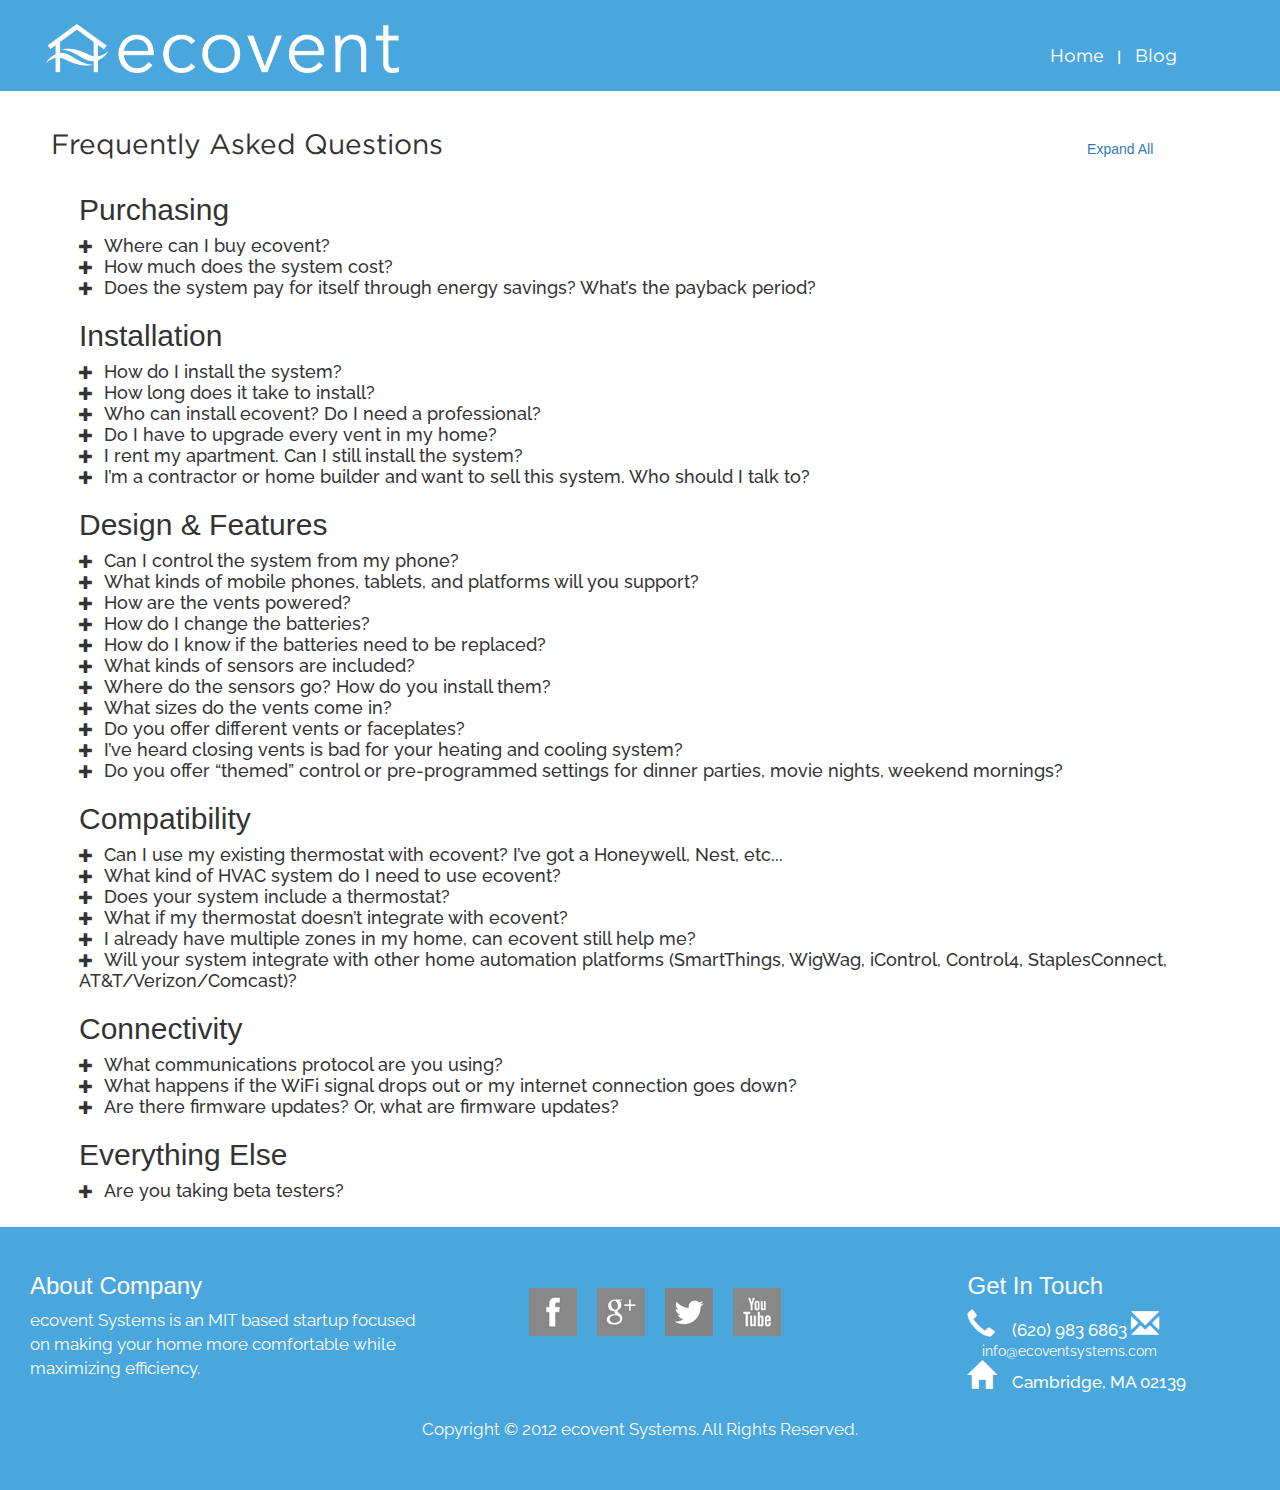
==== commit 99c25b37: "Final commit before sending to Dip." ====
--- a/faq.html
+++ b/faq.html
@@ -24,7 +24,7 @@
 <body>
 <section class="group title_bar">
 	<div class="col-md-7 col-xs-12 title_logo">
-	<img class="ecovent_logo" src="images/ecovent_logo_white.png" alt="ecovent Logo">
+	<a href="index.html"><img class="ecovent_logo" src="images/ecovent_logo_white.png" alt="ecovent Logo"></a>
 	</div>
 	<div class="blog_title">
 		<a href="index.html"><h3>Home</h3></a>
--- a/css/styles.css
+++ b/css/styles.css
@@ -408,5 +408,5 @@
 }
 
 .faq-expand {
-	margin-left: 35%;
+	margin-left: 50%;
 }